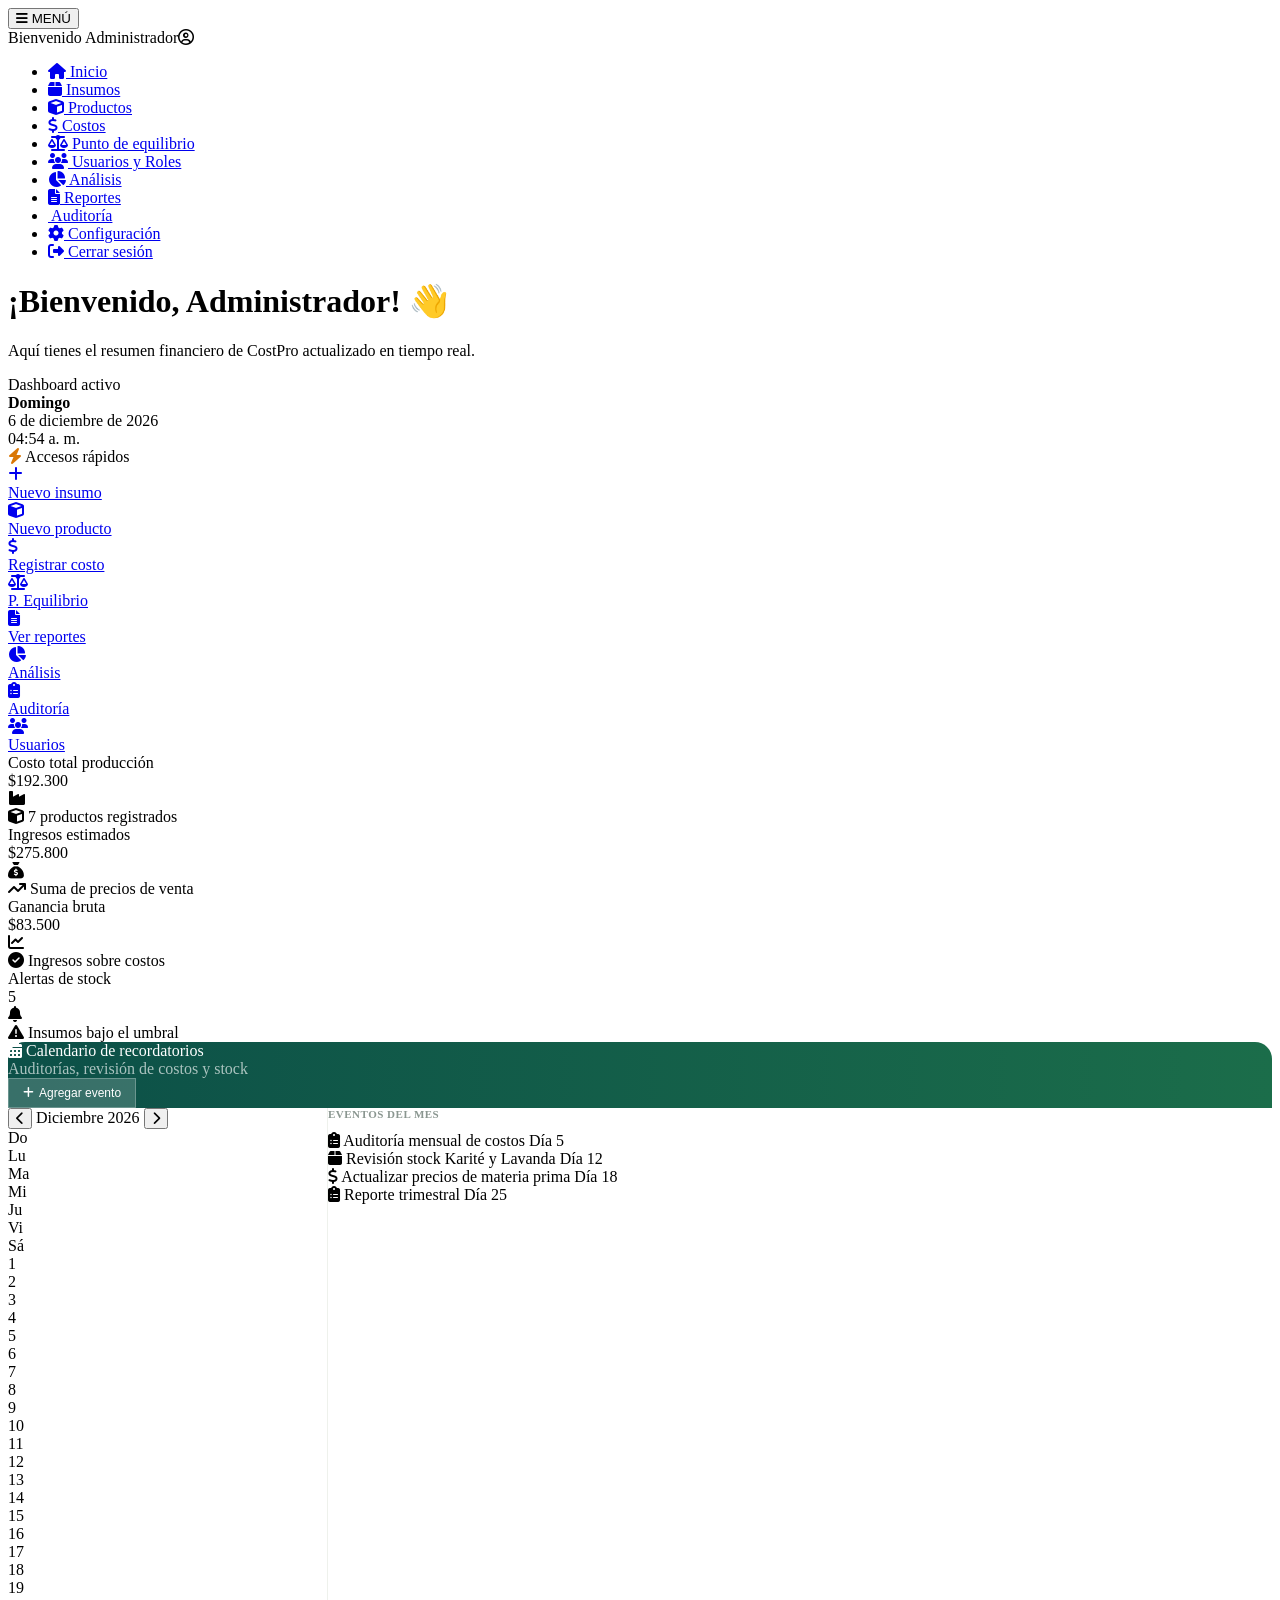
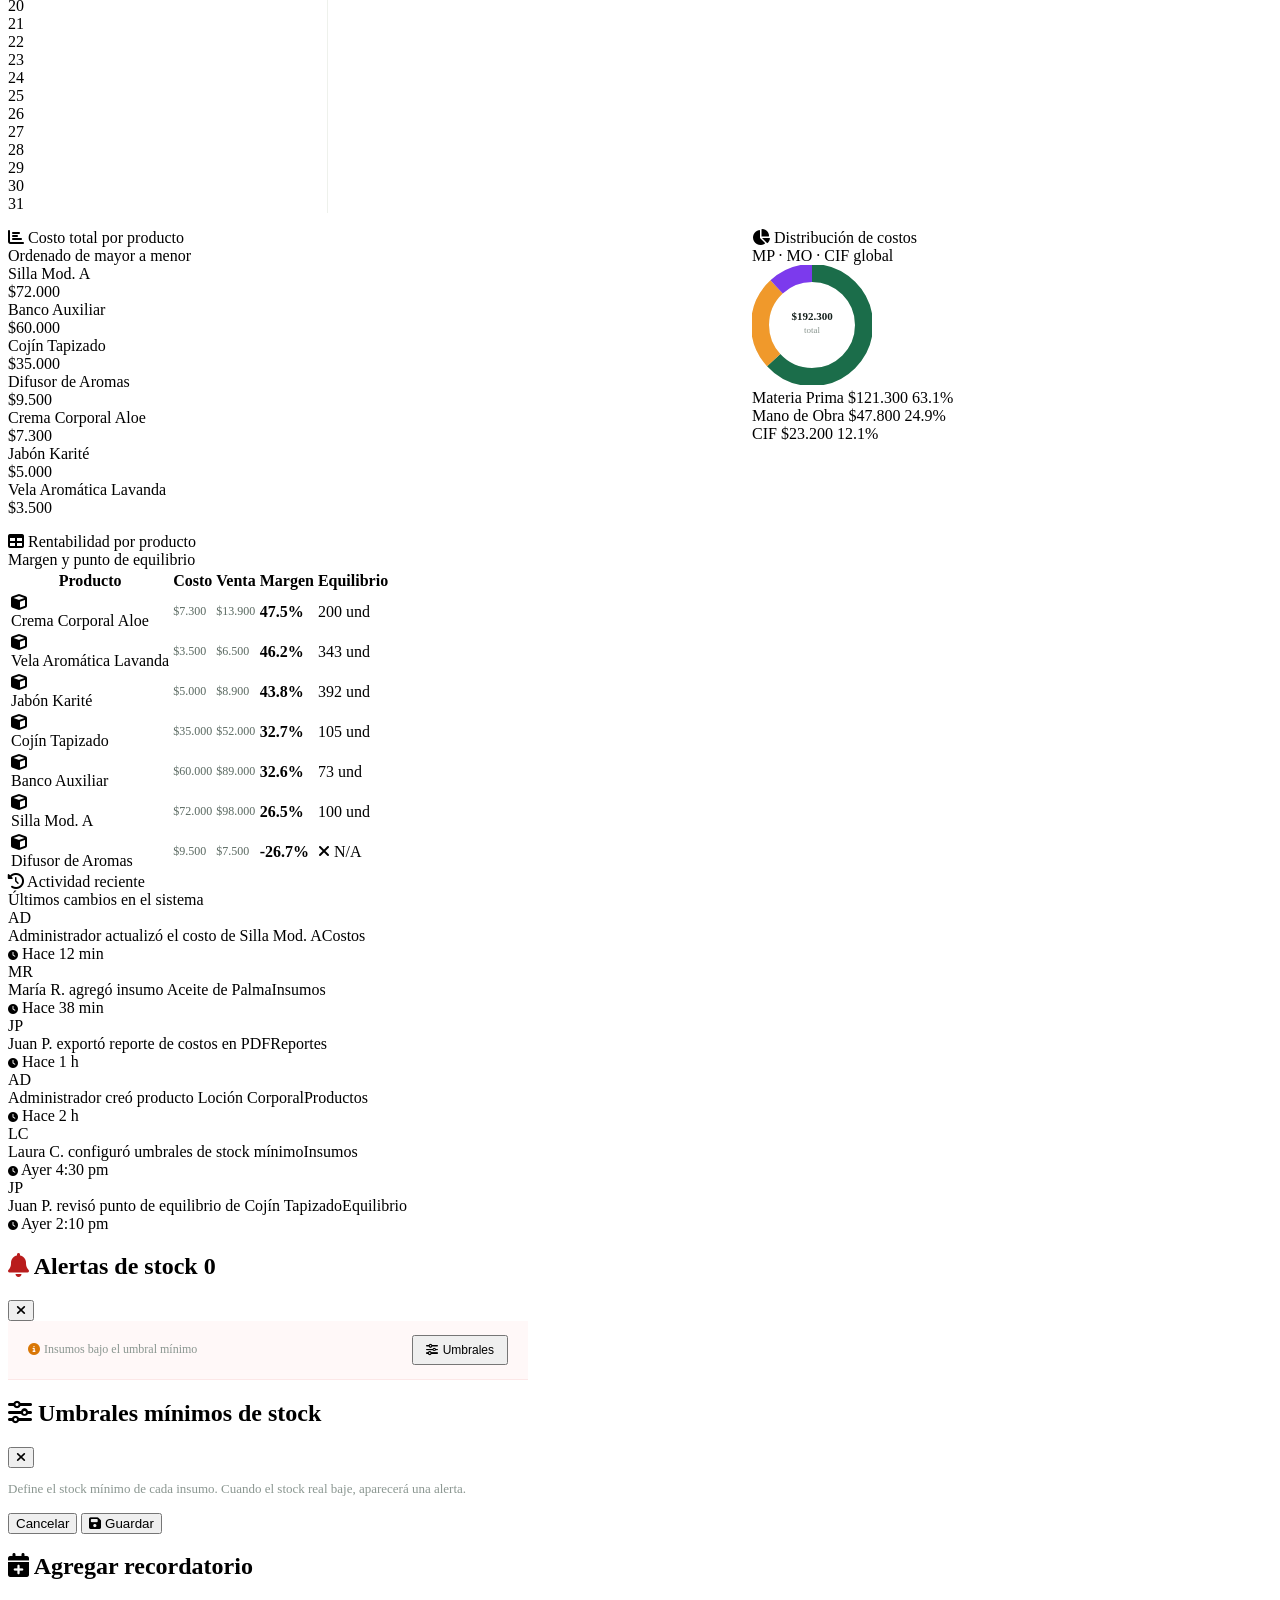
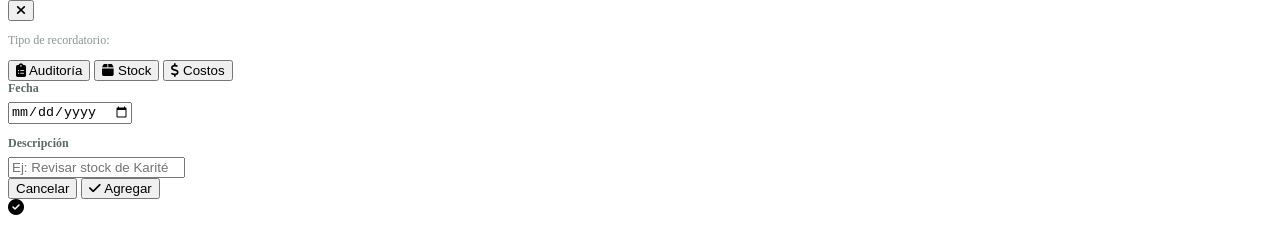
==== index.html @ c68bafad "feat: crear pantalla principal de CostPro en React" ====
<!DOCTYPE html>
<html lang="es">
<head>
<meta charset="UTF-8">
<meta name="viewport" content="width=device-width, initial-scale=1.0">
<title>Inicio — CostPro</title>
<link rel="stylesheet" href="https://cdnjs.cloudflare.com/ajax/libs/font-awesome/6.5.0/css/all.min.css">
<link rel="stylesheet" href="./src/App.css">
</head>
<body>

<header class="navbar">
  <button id="menuBtn" class="menu-btn"><i class="fa-solid fa-bars"></i> MENÚ</button>
  <div class="admin-user"><span>Bienvenido Administrador</span><i class="fa-regular fa-circle-user"></i></div>
</header>

<aside class="sidebar" id="sidebar">
  <ul>
    <li><a href="panel_principal.html" class="activo"><i class="fas fa-home"></i> Inicio</a></li>
    <li><a href="insumos.html"><i class="fas fa-box"></i> Insumos</a></li>
    <li><a href="productos.html"><i class="fas fa-cube"></i> Productos</a></li>
    <li><a href="costos.html"><i class="fas fa-dollar-sign"></i> Costos</a></li>
    <li><a href="equilibrio.html"><i class="fas fa-scale-balanced"></i> Punto de equilibrio</a></li>
    <li><a href="usuarios.html"><i class="fas fa-users"></i> Usuarios y Roles</a></li>
    <li><a href="analisis.html"><i class="fas fa-chart-pie"></i> Análisis</a></li>
    <li><a href="reportes.html"><i class="fas fa-file-alt"></i> Reportes</a></li>
    <li><a href="auditoria.html"><i class="fas fa-cli/pboard-list"></i> Auditoría</a></li>
    <li><a href="configuracion.html"><i class="fas fa-cog"></i> Configuración</a></li>
    <li><a href="login.html"><i class="fas fa-sign-out-alt"></i> Cerrar sesión</a></li>
  </ul>
</aside>

<main>

  <!-- BIENVENIDA -->
  <div class="bienvenida">
    <div class="bienvenida-texto">
      <h1>¡Bienvenido, Administrador! 👋</h1>
      <p>Aquí tienes el resumen financiero de CostPro actualizado en tiempo real.</p>
      <div class="badge-live"><span class="dot"></span> Dashboard activo</div>
    </div>
    <div class="bienvenida-fecha" id="fechaHoy"></div>
  </div>

  <!-- ACCESOS RÁPIDOS -->
  <div class="seccion-titulo"><i class="fas fa-bolt" style="color:#d97706;"></i> Accesos rápidos</div>
  <div class="accesos-grid">
    <a href="insumos.html" class="acceso"><div class="acceso-icono ac-verde"><i class="fas fa-plus"></i></div><span>Nuevo insumo</span></a>
    <a href="productos.html" class="acceso"><div class="acceso-icono ac-azul"><i class="fas fa-cube"></i></div><span>Nuevo producto</span></a>
    <a href="costos.html" class="acceso"><div class="acceso-icono ac-amarillo"><i class="fas fa-dollar-sign"></i></div><span>Registrar costo</span></a>
    <a href="equilibrio.html" class="acceso"><div class="acceso-icono ac-teal"><i class="fas fa-scale-balanced"></i></div><span>P. Equilibrio</span></a>
    <a href="reportes.html" class="acceso"><div class="acceso-icono ac-morado"><i class="fas fa-file-alt"></i></div><span>Ver reportes</span></a>
    <a href="analisis.html" class="acceso"><div class="acceso-icono ac-naranja"><i class="fas fa-chart-pie"></i></div><span>Análisis</span></a>
    <a href="auditoria.html" class="acceso"><div class="acceso-icono ac-rojo"><i class="fas fa-clipboard-list"></i></div><span>Auditoría</span></a>
    <a href="usuarios.html" class="acceso"><div class="acceso-icono ac-gris"><i class="fas fa-users"></i></div><span>Usuarios</span></a>
  </div>

  <!-- KPI — la tarjeta de alertas abre el modal al hacer clic -->
  <div class="tarjetas-kpi" id="kpiWrap"></div>

  <!-- CALENDARIO debajo de KPIs -->
  <div class="panel" style="margin-bottom:16px;">
    <div class="panel-cabeza" style="background:linear-gradient(90deg,#0c5048,#1b6d4a);border-radius:17px 17px 0 0;">
      <div><div class="panel-titulo" style="color:white;"><i class="fas fa-calendar-days"></i> Calendario de recordatorios</div><div class="panel-sub" style="color:rgba(255,255,255,.65);">Auditorías, revisión de costos y stock</div></div>
      <button class="btn-sec" id="btnAgregarEvento" style="font-size:12px;padding:7px 14px;display:flex;align-items:center;gap:5px;background:rgba(255,255,255,.18);color:white;border:1px solid rgba(255,255,255,.25);"><i class="fas fa-plus"></i> Agregar evento</button>
    </div>
    <div style="display:grid;grid-template-columns:320px 1fr;gap:0;">
      <div class="panel-body" style="border-right:1px solid #eef1ec;">
        <div class="cal-nav">
          <button class="cal-btn" id="calPrev"><i class="fas fa-chevron-left"></i></button>
          <span class="cal-mes" id="calMes"></span>
          <button class="cal-btn" id="calNext"><i class="fas fa-chevron-right"></i></button>
        </div>
        <div class="cal-grid" id="calGrid"></div>
      </div>
      <div class="panel-body" style="min-height:220px;">
        <div style="font-size:11px;font-weight:800;color:#8a9690;text-transform:uppercase;letter-spacing:.5px;margin-bottom:12px;">Eventos del mes</div>
        <div class="cal-eventos" id="calEventos" style="max-height:220px;overflow-y:auto;"></div>
      </div>
    </div>
  </div>

  <!-- FILA 1: Costos + Distribución (sin la columna de alertas) -->
  <div style="display:grid;grid-template-columns:1.4fr 1fr;gap:16px;margin-bottom:16px;">

    <div class="panel">
      <div class="panel-cabeza">
        <div><div class="panel-titulo"><i class="fas fa-chart-bar"></i> Costo total por producto</div><div class="panel-sub">Ordenado de mayor a menor</div></div>
      </div>
      <div class="panel-body"><div id="graficoCostos"></div></div>
    </div>

    <div class="panel">
      <div class="panel-cabeza">
        <div><div class="panel-titulo"><i class="fas fa-chart-pie"></i> Distribución de costos</div><div class="panel-sub">MP · MO · CIF global</div></div>
      </div>
      <div class="panel-body" id="graficoDistribucion"></div>
    </div>

  </div>

  <!-- FILA 2: Rentabilidad + Actividad -->
  <div class="grid-2">

    <div class="panel">
      <div class="panel-cabeza">
        <div><div class="panel-titulo"><i class="fas fa-table"></i> Rentabilidad por producto</div><div class="panel-sub">Margen y punto de equilibrio</div></div>
      </div>
      <div class="tabla-wrap">
        <table class="t-panel">
          <thead><tr><th>Producto</th><th>Costo</th><th>Venta</th><th>Margen</th><th>Equilibrio</th></tr></thead>
          <tbody id="tablaRent"></tbody>
        </table>
      </div>
    </div>

    <div class="panel">
      <div class="panel-cabeza">
        <div><div class="panel-titulo"><i class="fas fa-clock-rotate-left"></i> Actividad reciente</div><div class="panel-sub">Últimos cambios en el sistema</div></div>
      </div>
      <div class="panel-body">
        <div class="actividad-lista" id="actividadLista"></div>
      </div>
    </div>

  </div>

</main>

<!-- ===== MODAL ALERTAS DE STOCK ===== -->
<div class="modal-overlay" id="modalAlertas">
  <div class="modal-box" style="max-width:520px;">
    <div class="modal-head">
      <h2><i class="fas fa-bell" style="color:#b91c1c;"></i> Alertas de stock <span class="badge-alerta-cnt" id="badgeCntModal">0</span></h2>
      <button class="modal-cerrar" id="cerrarAlertas"><i class="fas fa-xmark"></i></button>
    </div>
    <div class="modal-body" style="padding:0;">
      <div style="padding:14px 20px;background:#fff8f8;border-bottom:1px solid #fce7e7;font-size:12px;color:#8a9690;display:flex;align-items:center;justify-content:space-between;gap:12px;">
        <span><i class="fas fa-circle-info" style="color:#d97706;margin-right:4px;"></i>Insumos bajo el umbral mínimo</span>
        <button class="btn-sec" id="btnUmbralesModal" style="font-size:12px;padding:6px 12px;display:flex;align-items:center;gap:5px;"><i class="fas fa-sliders"></i> Umbrales</button>
      </div>
      <div id="alertasModalWrap"></div>
    </div>
  </div>
</div>

<!-- ===== MODAL UMBRALES ===== -->
<div class="modal-overlay" id="modalUmbrales">
  <div class="modal-box">
    <div class="modal-head">
      <h2><i class="fas fa-sliders"></i> Umbrales mínimos de stock</h2>
      <button class="modal-cerrar" id="cerrarUmbrales"><i class="fas fa-xmark"></i></button>
    </div>
    <div class="modal-body">
      <p style="font-size:13px;color:#8a9690;margin-bottom:16px;">Define el stock mínimo de cada insumo. Cuando el stock real baje, aparecerá una alerta.</p>
      <div id="umbralesLista"></div>
    </div>
    <div class="modal-footer">
      <button class="btn-sec" id="cancelarUmbrales">Cancelar</button>
      <button class="btn-pri" id="guardarUmbrales"><i class="fas fa-save"></i> Guardar</button>
    </div>
  </div>
</div>

<!-- ===== MODAL NUEVO EVENTO ===== -->
<div class="modal-overlay" id="modalEvento">
  <div class="modal-evento-box">
    <div class="modal-head">
      <h2><i class="fas fa-calendar-plus"></i> Agregar recordatorio</h2>
      <button class="modal-cerrar" id="cerrarEvento"><i class="fas fa-xmark"></i></button>
    </div>
    <div class="modal-body">
      <p style="font-size:12px;color:#8a9690;margin-bottom:12px;">Tipo de recordatorio:</p>
      <div class="tipo-select">
        <button class="tipo-btn" id="tipo-auditoria" onclick="selTipo('auditoria')"><i class="fas fa-clipboard-list"></i> Auditoría</button>
        <button class="tipo-btn" id="tipo-stock"     onclick="selTipo('stock')"><i class="fas fa-box"></i> Stock</button>
        <button class="tipo-btn" id="tipo-costo"     onclick="selTipo('costo')"><i class="fas fa-dollar-sign"></i> Costos</button>
      </div>
      <div style="margin-bottom:12px;">
        <label style="font-size:12px;font-weight:700;color:#5b6a62;display:block;margin-bottom:6px;">Fecha</label>
        <input type="date" class="input-texto" id="eventoFecha">
      </div>
      <div>
        <label style="font-size:12px;font-weight:700;color:#5b6a62;display:block;margin-bottom:6px;">Descripción</label>
        <input type="text" class="input-texto" id="eventoDesc" placeholder="Ej: Revisar stock de Karité">
      </div>
    </div>
    <div class="modal-footer">
      <button class="btn-sec" id="cancelarEvento">Cancelar</button>
      <button class="btn-pri" id="guardarEvento"><i class="fas fa-check"></i> Agregar</button>
    </div>
  </div>
</div>

<!-- TOAST -->
<div class="toast" id="toast">
  <i class="fas fa-circle-check"></i>
  <span id="toastMsg"></span>
</div>

<script>
/* ===== DATOS ===== */
const productos = [
  {id:1,nombre:"Jabón Karité",          mp:3200,  mo:1100,  cif:700,  pv:8900,  cf:1800000},
  {id:2,nombre:"Vela Aromática Lavanda",mp:2100,  mo:900,   cif:500,  pv:6500,  cf:1200000},
  {id:3,nombre:"Silla Mod. A",          mp:45000, mo:18000, cif:9000, pv:98000, cf:3500000},
  {id:4,nombre:"Crema Corporal Aloe",   mp:4800,  mo:1600,  cif:900,  pv:13900, cf:1500000},
  {id:5,nombre:"Cojín Tapizado",        mp:22000, mo:9000,  cif:4000, pv:52000, cf:2200000},
  {id:6,nombre:"Difusor de Aromas",     mp:6200,  mo:2200,  cif:1100, pv:7500,  cf:900000 },
  {id:7,nombre:"Banco Auxiliar",        mp:38000, mo:15000, cif:7000, pv:89000, cf:2600000},
];

let insumos = [
  {id:1,nombre:"Manteca de Karité",  u:"kg",  s:4,  m:10},
  {id:2,nombre:"Cera de Abeja",      u:"kg",  s:18, m:15},
  {id:3,nombre:"Aceite de Lavanda",  u:"lt",  s:2,  m:8 },
  {id:4,nombre:"Madera de Pino",     u:"m²",  s:22, m:20},
  {id:5,nombre:"Aloe Vera (gel)",    u:"kg",  s:5,  m:12},
  {id:6,nombre:"Tela para Cojín",    u:"mts", s:30, m:25},
  {id:7,nombre:"Frascos de Vidrio",  u:"und", s:80, m:100},
  {id:8,nombre:"Aceite Esencial Mix",u:"lt",  s:3,  m:5 },
];

const actividadData = [
  {ini:"AD",av:"av-azul",  desc:"<span>Administrador</span> actualizó el costo de <span>Silla Mod. A</span>",mod:"Costos",    t:"Hace 12 min"},
  {ini:"MR",av:"av-rosa",  desc:"<span>María R.</span> agregó insumo <span>Aceite de Palma</span>",           mod:"Insumos",   t:"Hace 38 min"},
  {ini:"JP",av:"av-verde", desc:"<span>Juan P.</span> exportó reporte de costos en <span>PDF</span>",         mod:"Reportes",  t:"Hace 1 h"},
  {ini:"AD",av:"av-azul",  desc:"<span>Administrador</span> creó producto <span>Loción Corporal</span>",      mod:"Productos", t:"Hace 2 h"},
  {ini:"LC",av:"av-morado",desc:"<span>Laura C.</span> configuró umbrales de <span>stock mínimo</span>",      mod:"Insumos",   t:"Ayer 4:30 pm"},
  {ini:"JP",av:"av-verde", desc:"<span>Juan P.</span> revisó punto de equilibrio de <span>Cojín Tapizado</span>",mod:"Equilibrio",t:"Ayer 2:10 pm"},
];

let alertasResueltas = new Set();
let calYear, calMonth;
let eventos = [];
let tipoEvento = 'auditoria';

/* ===== UTILS ===== */
const $ = id => document.getElementById(id);
const cop = v => '$'+Math.round(v).toLocaleString('es-CO');

function calcP(p){
  const cv=p.mp+p.mo, ct=cv+p.cif, mc=p.pv-cv;
  const alerta=mc<=0;
  const peu=alerta?null:Math.ceil(p.cf/mc);
  const pev=alerta?null:peu*p.pv;
  const mpct=p.pv>0?(p.pv-ct)/p.pv*100:0;
  return{...p,cv,ct,mc,alerta,peu,pev,mpct};
}

function toast(msg){
  $('toastMsg').textContent=msg;
  const el=$('toast');
  el.classList.add('visible');
  setTimeout(()=>el.classList.remove('visible'),3000);
}

/* ===== FECHA ===== */
function renderFecha(){
  const now=new Date();
  const dias=['Domingo','Lunes','Martes','Miércoles','Jueves','Viernes','Sábado'];
  const meses=['enero','febrero','marzo','abril','mayo','junio','julio','agosto','septiembre','octubre','noviembre','diciembre'];
  $('fechaHoy').innerHTML=`<strong>${dias[now.getDay()]}</strong><br>${now.getDate()} de ${meses[now.getMonth()]} de ${now.getFullYear()}<br>${now.toLocaleTimeString('es-CO',{hour:'2-digit',minute:'2-digit'})}`;
}

/* ===== KPI ===== */
function contarAlertas(){
  return insumos.filter(i=>!alertasResueltas.has(i.id)&&i.s<i.m).length;
}

function renderKPI(){
  const lista=productos.map(calcP);
  const ct=lista.reduce((a,r)=>a+r.ct,0);
  const ing=lista.reduce((a,r)=>a+r.pv,0);
  const gan=lista.reduce((a,r)=>a+(r.pv-r.ct),0);
  const al=contarAlertas();

  $('kpiWrap').innerHTML=`
    <div class="tarjeta-kpi kpi-azul">
      <div class="kpi-cabeza"><div><div class="kpi-label">Costo total producción</div><div class="kpi-valor">${cop(ct)}</div></div><div class="kpi-icono"><i class="fas fa-industry"></i></div></div>
      <div class="kpi-sub neutro"><i class="fas fa-cube"></i> ${lista.length} productos registrados</div>
    </div>
    <div class="tarjeta-kpi kpi-verde">
      <div class="kpi-cabeza"><div><div class="kpi-label">Ingresos estimados</div><div class="kpi-valor">${cop(ing)}</div></div><div class="kpi-icono"><i class="fas fa-sack-dollar"></i></div></div>
      <div class="kpi-sub positivo"><i class="fas fa-arrow-trend-up"></i> Suma de precios de venta</div>
    </div>
    <div class="tarjeta-kpi ${gan>=0?'kpi-verde':'kpi-rojo'}">
      <div class="kpi-cabeza"><div><div class="kpi-label">Ganancia bruta</div><div class="kpi-valor">${cop(gan)}</div></div><div class="kpi-icono"><i class="fas fa-chart-line"></i></div></div>
      <div class="kpi-sub ${gan>=0?'positivo':'negativo'}"><i class="fas fa-${gan>=0?'circle-check':'triangle-exclamation'}"></i> ${gan>=0?'Ingresos sobre costos':'Costos sobre ingresos'}</div>
    </div>
    <div class="tarjeta-kpi kpi-rojo" id="kpiAlertaBtn" title="Ver alertas de stock" style="cursor:pointer;">
      <div class="kpi-cabeza"><div><div class="kpi-label">Alertas de stock</div><div class="kpi-valor">${al}</div></div><div class="kpi-icono"><i class="fas fa-bell${al?'':'-slash'}"></i></div></div>
      <div class="kpi-sub negativo"><i class="fas fa-triangle-exclamation"></i> Insumos bajo el umbral</div>
    </div>
  `;

  // Evento clic en la tarjeta de alertas
  $('kpiAlertaBtn').addEventListener('click', abrirModalAlertas);
}

/* ===== GRÁFICO COSTOS ===== */
function renderGraficoCostos(){
  const lista=productos.map(calcP).sort((a,b)=>b.ct-a.ct);
  const max=Math.max(...lista.map(r=>r.ct));
  $('graficoCostos').innerHTML=`<div class="barras-grupo">${lista.map(r=>`
    <div class="barra-fila">
      <span class="barra-nombre" title="${r.nombre}">${r.nombre}</span>
      <div class="barra-track"><div class="barra-fill b-azul" style="width:${(r.ct/max*100).toFixed(1)}%"></div></div>
      <span class="barra-val">${cop(r.ct)}</span>
    </div>`).join('')}</div>`;
}

/* ===== DISTRIBUCIÓN DONA ===== */
function renderDistribucion(){
  const lista=productos.map(calcP);
  const tMP=lista.reduce((a,r)=>a+r.mp,0);
  const tMO=lista.reduce((a,r)=>a+r.mo,0);
  const tCIF=lista.reduce((a,r)=>a+r.cif,0);
  const tot=tMP+tMO+tCIF;
  const pct=v=>(v/tot*100);
  const datos=[
    {v:tMP, color:'#1b6d4a', label:'Materia Prima'},
    {v:tMO, color:'#f0992b', label:'Mano de Obra'},
    {v:tCIF,color:'#7c3aed', label:'CIF'},
  ];
  const r=52,cx=60,cy=60,stroke=18,circ=2*Math.PI*r;
  let offset=0;
  const arcos=datos.map(d=>{
    const dash=(d.v/tot)*circ;
    const el=`<circle cx="${cx}" cy="${cy}" r="${r}" fill="none" stroke="${d.color}" stroke-width="${stroke}" stroke-dasharray="${dash.toFixed(2)} ${(circ-dash).toFixed(2)}" stroke-dashoffset="${(-offset).toFixed(2)}" transform="rotate(-90 ${cx} ${cy})"/>`;
    offset+=dash; return el;
  }).join('');
  $('graficoDistribucion').innerHTML=`
    <div class="dona-wrap">
      <svg width="120" height="120" viewBox="0 0 120 120" style="flex-shrink:0;">
        <circle cx="60" cy="60" r="52" fill="none" stroke="#eef1ec" stroke-width="18"/>
        ${arcos}
        <text x="60" y="55" text-anchor="middle" font-size="11" font-weight="800" fill="#15201c">${cop(tot)}</text>
        <text x="60" y="68" text-anchor="middle" font-size="9" fill="#8a9690">total</text>
      </svg>
      <div class="dona-leyenda">
        ${datos.map(d=>`
          <div class="leyenda-item">
            <div class="ley-dot" style="background:${d.color}"></div>
            <span class="ley-label">${d.label}</span>
            <span class="ley-val">${cop(d.v)}</span>
            <span class="ley-pct">${pct(d.v).toFixed(1)}%</span>
          </div>`).join('')}
      </div>
    </div>`;
}

/* ===== MODAL ALERTAS ===== */
function contarAlertasTotal(){
  return insumos.filter(i=>i.s<i.m).length;
}

function abrirModalAlertas(){
  renderAlertasModal();
  $('modalAlertas').classList.add('activo');
}

function renderAlertasModal(){
  const activas=insumos.filter(i=>i.s<i.m);
  const nr=activas.filter(i=>!alertasResueltas.has(i.id)).length;
  $('badgeCntModal').textContent=nr;
  $('badgeCntModal').className='badge-alerta-cnt'+(nr===0?' cero':'');

  if(!activas.length){
    $('alertasModalWrap').innerHTML=`<div class="sin-alertas"><i class="fas fa-circle-check" style="font-size:28px;color:#1b6d2a;"></i>Sin alertas activas</div>`;
    return;
  }

  const sorted=[
    ...activas.filter(i=>!alertasResueltas.has(i.id)).sort((a,b)=>a.s/a.m-b.s/b.m),
    ...activas.filter(i=>alertasResueltas.has(i.id))
  ];

  $('alertasModalWrap').innerHTML='<div class="alertas-lista" style="padding:0 20px;">'+sorted.map(i=>{
    const res=alertasResueltas.has(i.id);
    const pct=Math.min(i.s/i.m*100,100);
    const crit=pct<50;
    return`<div class="alerta-item ${crit?'al-critica':'al-advertencia'} ${res?'resuelta':''}">
      <div class="al-ic"><i class="fas fa-${crit?'triangle-exclamation':'circle-exclamation'}"></i></div>
      <div class="al-info">
        <div class="al-nombre">${i.nombre}</div>
        <div class="al-det">${res?'Resuelta · ':''}Mín: ${i.m} ${i.u}</div>
      </div>
      <div class="al-stock">
        <div class="al-actual">${i.s} ${i.u}</div>
        <div class="stock-bar"><div class="stock-fill ${crit?'sf-critica':'sf-advertencia'}" style="width:${pct.toFixed(0)}%"></div></div>
        <div class="al-min">de ${i.m}</div>
      </div>
      ${!res?`<button class="btn-res" onclick="resolverModal(${i.id})" title="Marcar resuelta"><i class="fas fa-check"></i></button>`:'<div style="width:30px;"></div>'}
    </div>`;
  }).join('')+'</div>';
}

function resolverModal(id){
  alertasResueltas.add(id);
  renderAlertasModal();
  renderKPI();
  toast('Alerta marcada como resuelta.');
}

$('cerrarAlertas').addEventListener('click',()=>$('modalAlertas').classList.remove('activo'));
$('modalAlertas').addEventListener('click',function(e){if(e.target===this)this.classList.remove('activo');});

/* Botón Umbrales dentro del modal de alertas */
$('btnUmbralesModal').addEventListener('click',()=>{
  $('modalAlertas').classList.remove('activo');
  abrirModalUmbrales();
});

/* ===== MODAL UMBRALES ===== */
function abrirModalUmbrales(){
  $('umbralesLista').innerHTML=insumos.map(i=>`
    <div class="umbral-fila">
      <span class="umbral-nombre">${i.nombre}</span>
      <input type="number" class="input-umbral" id="u${i.id}" value="${i.m}" min="0">
      <span class="umbral-und">${i.u}</span>
    </div>`).join('');
  $('modalUmbrales').classList.add('activo');
}

$('cerrarUmbrales').addEventListener('click',()=>$('modalUmbrales').classList.remove('activo'));
$('cancelarUmbrales').addEventListener('click',()=>$('modalUmbrales').classList.remove('activo'));
$('guardarUmbrales').addEventListener('click',()=>{
  insumos.forEach(i=>{ const v=parseFloat($('u'+i.id)?.value); if(!isNaN(v)&&v>=0) i.m=v; });
  alertasResueltas.clear();
  renderKPI();
  $('modalUmbrales').classList.remove('activo');
  toast('Umbrales actualizados correctamente.');
});

/* ===== ACTIVIDAD ===== */
function renderActividad(){
  $('actividadLista').innerHTML=actividadData.map(a=>`
    <div class="act-item">
      <div class="act-avatar ${a.av}">${a.ini}</div>
      <div class="act-info">
        <div class="act-desc">${a.desc}<span class="badge-mod">${a.mod}</span></div>
        <div class="act-tiempo"><i class="fas fa-clock" style="font-size:10px;"></i> ${a.t}</div>
      </div>
    </div>`).join('');
}

/* ===== TABLA RENTABILIDAD ===== */
function renderTablaRent(){
  const lista=productos.map(calcP).sort((a,b)=>b.mpct-a.mpct);
  $('tablaRent').innerHTML=lista.map(r=>`
    <tr>
      <td><div class="prod-cell"><div class="prod-ic"><i class="fas fa-cube"></i></div>${r.nombre}</div></td>
      <td style="color:#5b6a62;font-size:12px;">${cop(r.ct)}</td>
      <td style="color:#5b6a62;font-size:12px;">${cop(r.pv)}</td>
      <td class="${r.mpct>=0?'positivo':'negativo'}" style="font-weight:800;">${r.mpct.toFixed(1)}%</td>
      <td>${r.alerta?`<span class="badge-na"><i class="fas fa-xmark"></i> N/A</span>`:`<span class="badge-eq">${r.peu.toLocaleString('es-CO')} und</span>`}</td>
    </tr>`).join('');
}

/* ===== CALENDARIO ===== */
const diasSem=['Do','Lu','Ma','Mi','Ju','Vi','Sá'];
const mesesNom=['Enero','Febrero','Marzo','Abril','Mayo','Junio','Julio','Agosto','Septiembre','Octubre','Noviembre','Diciembre'];

function initCal(){
  const now=new Date();
  calYear=now.getFullYear(); calMonth=now.getMonth();
  const y=calYear, m=calMonth+1;
  eventos=[
    {fecha:`${y}-${String(m).padStart(2,'0')}-05`,tipo:'auditoria',desc:'Auditoría mensual de costos'},
    {fecha:`${y}-${String(m).padStart(2,'0')}-12`,tipo:'stock',   desc:'Revisión stock Karité y Lavanda'},
    {fecha:`${y}-${String(m).padStart(2,'0')}-18`,tipo:'costo',   desc:'Actualizar precios de materia prima'},
    {fecha:`${y}-${String(m).padStart(2,'0')}-25`,tipo:'auditoria',desc:'Reporte trimestral'},
  ];
  renderCal();
}

function renderCal(){
  $('calMes').textContent=`${mesesNom[calMonth]} ${calYear}`;
  const hoy=new Date(); const esHoyMes=hoy.getFullYear()===calYear&&hoy.getMonth()===calMonth;
  const primer=new Date(calYear,calMonth,1).getDay();
  const dias=new Date(calYear,calMonth+1,0).getDate();
  const conEvento=new Set(eventos.filter(e=>e.fecha.startsWith(`${calYear}-${String(calMonth+1).padStart(2,'0')}`)).map(e=>parseInt(e.fecha.split('-')[2])));
  let html=diasSem.map(d=>`<div class="cal-dia-label">${d}</div>`).join('');
  for(let i=0;i<primer;i++) html+=`<div class="cal-dia vacio"></div>`;
  for(let d=1;d<=dias;d++){
    const esHoy=esHoyMes&&d===hoy.getDate();
    const tieneEv=conEvento.has(d);
    html+=`<div class="cal-dia${esHoy?' hoy':''}${tieneEv?' tiene-evento':''}" onclick="filtrarEvento(${d})">${d}</div>`;
  }
  $('calGrid').innerHTML=html;
  mostrarEventosMes();
}

function mostrarEventosMes(){
  const prefijo=`${calYear}-${String(calMonth+1).padStart(2,'0')}`;
  const evs=eventos.filter(e=>e.fecha.startsWith(prefijo)).sort((a,b)=>a.fecha.localeCompare(b.fecha));
  if(!evs.length){ $('calEventos').innerHTML=`<div style="font-size:12px;color:#8a9690;text-align:center;padding:10px;">Sin eventos este mes</div>`; return; }
  $('calEventos').innerHTML=evs.map(e=>{
    const dia=parseInt(e.fecha.split('-')[2]);
    return`<div class="cal-evento ev-${e.tipo}">
      <span class="ev-icono"><i class="fas fa-${e.tipo==='auditoria'?'clipboard-list':e.tipo==='stock'?'box':'dollar-sign'}"></i></span>
      <span class="ev-texto">${e.desc}</span>
      <span class="ev-fecha">Día ${dia}</span>
    </div>`;
  }).join('');
}

function filtrarEvento(d){
  const fecha=`${calYear}-${String(calMonth+1).padStart(2,'0')}-${String(d).padStart(2,'0')}`;
  const evs=eventos.filter(e=>e.fecha===fecha);
  if(!evs.length) return;
  $('calEventos').innerHTML=evs.map(e=>`
    <div class="cal-evento ev-${e.tipo}">
      <span class="ev-icono"><i class="fas fa-${e.tipo==='auditoria'?'clipboard-list':e.tipo==='stock'?'box':'dollar-sign'}"></i></span>
      <span class="ev-texto">${e.desc}</span>
      <span class="ev-fecha">Día ${d}</span>
    </div>`).join('');
}

$('calPrev').addEventListener('click',()=>{ calMonth--; if(calMonth<0){calMonth=11;calYear--;} renderCal(); });
$('calNext').addEventListener('click',()=>{ calMonth++; if(calMonth>11){calMonth=0;calYear++;} renderCal(); });

/* ===== MODAL EVENTO ===== */
function selTipo(t){
  tipoEvento=t;
  ['auditoria','stock','costo'].forEach(x=>$(`tipo-${x}`).className='tipo-btn');
  $(`tipo-${t}`).className=`tipo-btn sel-${t}`;
}

$('btnAgregarEvento').addEventListener('click',()=>{
  selTipo('auditoria');
  $('eventoFecha').value=new Date().toISOString().slice(0,10);
  $('eventoDesc').value='';
  $('modalEvento').classList.add('activo');
});
$('cerrarEvento').addEventListener('click',()=>$('modalEvento').classList.remove('activo'));
$('cancelarEvento').addEventListener('click',()=>$('modalEvento').classList.remove('activo'));
$('guardarEvento').addEventListener('click',()=>{
  const f=$('eventoFecha').value, d=$('eventoDesc').value.trim();
  if(!f||!d){ toast('Completa la fecha y la descripción.'); return; }
  eventos.push({fecha:f,tipo:tipoEvento,desc:d});
  const [y,m]=f.split('-').map(Number);
  calYear=y; calMonth=m-1;
  renderCal();
  $('modalEvento').classList.remove('activo');
  toast('Recordatorio agregado al calendario.');
});

/* ===== SIDEBAR ===== */
$('menuBtn').addEventListener('click',()=>$('sidebar').classList.toggle('active'));

/* ===== INIT ===== */
renderFecha();
setInterval(renderFecha,30000);
renderKPI();
renderGraficoCostos();
renderDistribucion();
renderActividad();
renderTablaRent();
initCal();
</script>
</body>
</html>
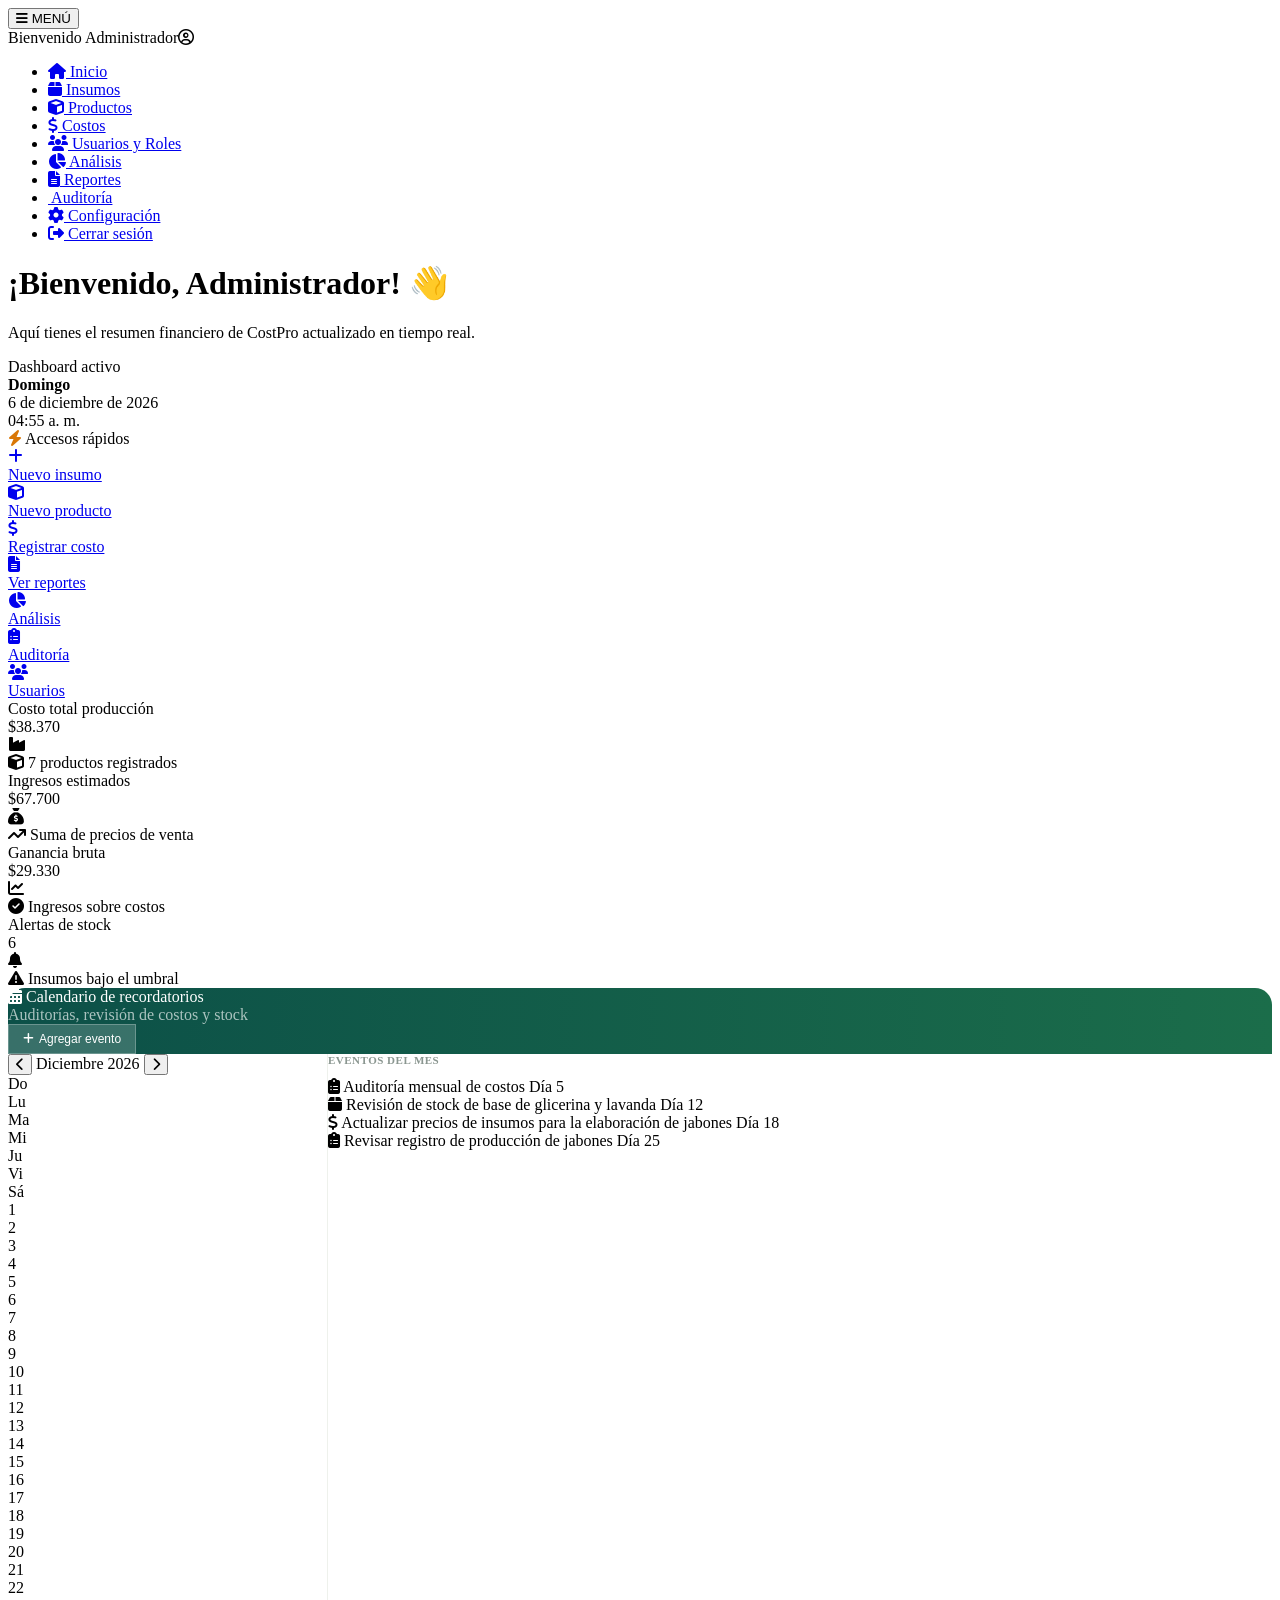
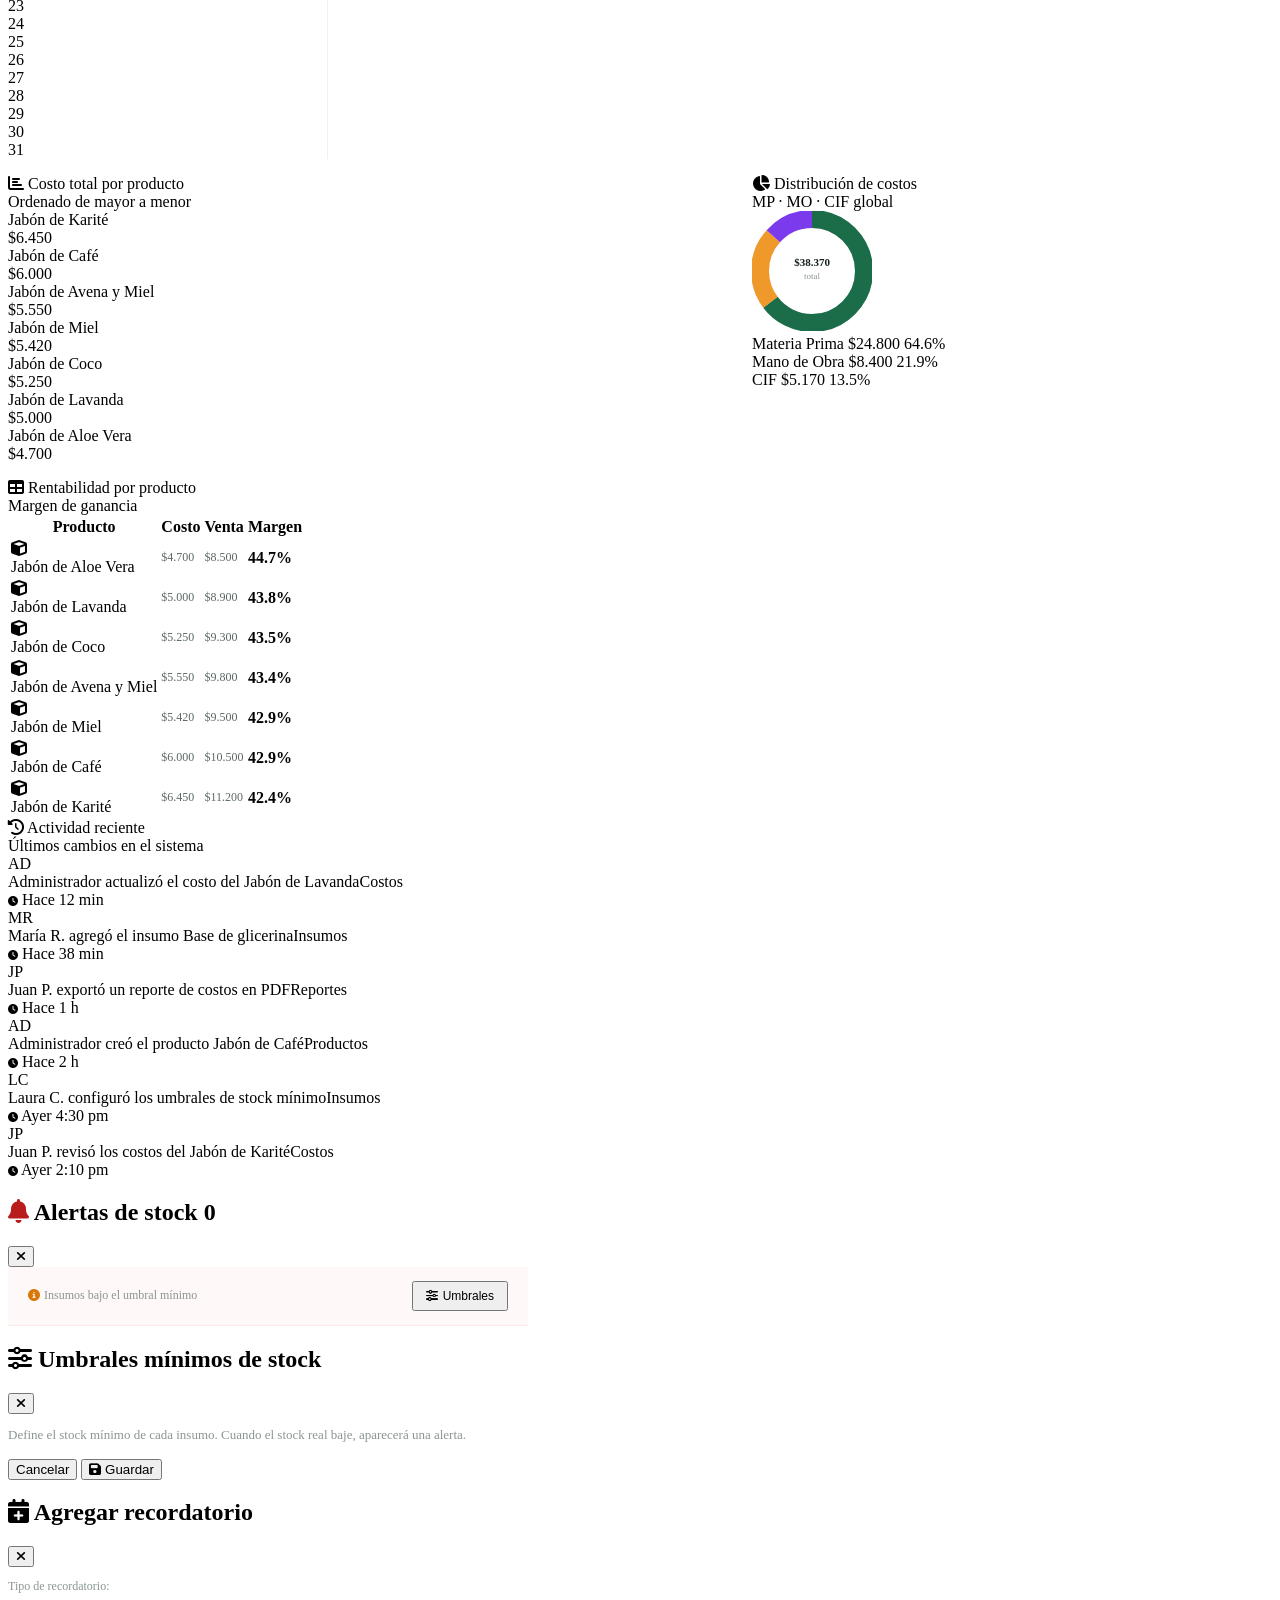
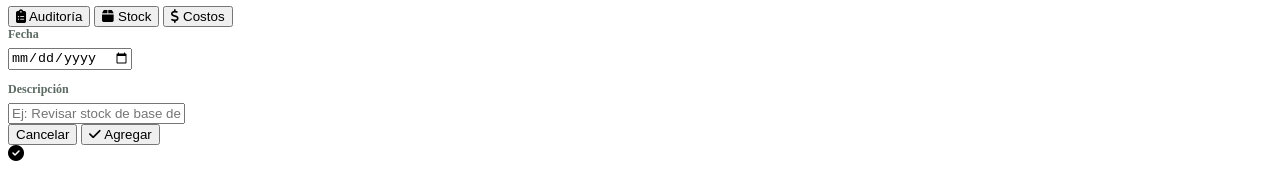
==== commit 1b0c10d5: "feat: se corrige la pantalla principal" ====
--- a/index.html
+++ b/index.html
@@ -20,7 +20,6 @@
     <li><a href="insumos.html"><i class="fas fa-box"></i> Insumos</a></li>
     <li><a href="productos.html"><i class="fas fa-cube"></i> Productos</a></li>
     <li><a href="costos.html"><i class="fas fa-dollar-sign"></i> Costos</a></li>
-    <li><a href="equilibrio.html"><i class="fas fa-scale-balanced"></i> Punto de equilibrio</a></li>
     <li><a href="usuarios.html"><i class="fas fa-users"></i> Usuarios y Roles</a></li>
     <li><a href="analisis.html"><i class="fas fa-chart-pie"></i> Análisis</a></li>
     <li><a href="reportes.html"><i class="fas fa-file-alt"></i> Reportes</a></li>
@@ -48,7 +47,6 @@
     <a href="insumos.html" class="acceso"><div class="acceso-icono ac-verde"><i class="fas fa-plus"></i></div><span>Nuevo insumo</span></a>
     <a href="productos.html" class="acceso"><div class="acceso-icono ac-azul"><i class="fas fa-cube"></i></div><span>Nuevo producto</span></a>
     <a href="costos.html" class="acceso"><div class="acceso-icono ac-amarillo"><i class="fas fa-dollar-sign"></i></div><span>Registrar costo</span></a>
-    <a href="equilibrio.html" class="acceso"><div class="acceso-icono ac-teal"><i class="fas fa-scale-balanced"></i></div><span>P. Equilibrio</span></a>
     <a href="reportes.html" class="acceso"><div class="acceso-icono ac-morado"><i class="fas fa-file-alt"></i></div><span>Ver reportes</span></a>
     <a href="analisis.html" class="acceso"><div class="acceso-icono ac-naranja"><i class="fas fa-chart-pie"></i></div><span>Análisis</span></a>
     <a href="auditoria.html" class="acceso"><div class="acceso-icono ac-rojo"><i class="fas fa-clipboard-list"></i></div><span>Auditoría</span></a>
@@ -104,11 +102,11 @@
 
     <div class="panel">
       <div class="panel-cabeza">
-        <div><div class="panel-titulo"><i class="fas fa-table"></i> Rentabilidad por producto</div><div class="panel-sub">Margen y punto de equilibrio</div></div>
+        <div><div class="panel-titulo"><i class="fas fa-table"></i> Rentabilidad por producto</div><div class="panel-sub">Margen de ganancia</div></div>
       </div>
       <div class="tabla-wrap">
         <table class="t-panel">
-          <thead><tr><th>Producto</th><th>Costo</th><th>Venta</th><th>Margen</th><th>Equilibrio</th></tr></thead>
+          <thead><tr><th>Producto</th><th>Costo</th><th>Venta</th><th>Margen</th></tr></thead>
           <tbody id="tablaRent"></tbody>
         </table>
       </div>
@@ -182,7 +180,7 @@
       </div>
       <div>
         <label style="font-size:12px;font-weight:700;color:#5b6a62;display:block;margin-bottom:6px;">Descripción</label>
-        <input type="text" class="input-texto" id="eventoDesc" placeholder="Ej: Revisar stock de Karité">
+        <input type="text" class="input-texto" id="eventoDesc" placeholder="Ej: Revisar stock de base de glicerina">
       </div>
     </div>
     <div class="modal-footer">
@@ -201,33 +199,33 @@
 <script>
 /* ===== DATOS ===== */
 const productos = [
-  {id:1,nombre:"Jabón Karité",          mp:3200,  mo:1100,  cif:700,  pv:8900,  cf:1800000},
-  {id:2,nombre:"Vela Aromática Lavanda",mp:2100,  mo:900,   cif:500,  pv:6500,  cf:1200000},
-  {id:3,nombre:"Silla Mod. A",          mp:45000, mo:18000, cif:9000, pv:98000, cf:3500000},
-  {id:4,nombre:"Crema Corporal Aloe",   mp:4800,  mo:1600,  cif:900,  pv:13900, cf:1500000},
-  {id:5,nombre:"Cojín Tapizado",        mp:22000, mo:9000,  cif:4000, pv:52000, cf:2200000},
-  {id:6,nombre:"Difusor de Aromas",     mp:6200,  mo:2200,  cif:1100, pv:7500,  cf:900000 },
-  {id:7,nombre:"Banco Auxiliar",        mp:38000, mo:15000, cif:7000, pv:89000, cf:2600000},
+  {id:1,nombre:"Jabón de Lavanda",        mp:3200, mo:1100, cif:700, pv:8900},
+  {id:2,nombre:"Jabón de Avena y Miel",   mp:3600, mo:1200, cif:750, pv:9800},
+  {id:3,nombre:"Jabón de Coco",           mp:3400, mo:1150, cif:700, pv:9300},
+  {id:4,nombre:"Jabón de Aloe Vera",      mp:3000, mo:1050, cif:650, pv:8500},
+  {id:5,nombre:"Jabón de Café",           mp:3900, mo:1300, cif:800, pv:10500},
+  {id:6,nombre:"Jabón de Miel",           mp:3500, mo:1200, cif:720, pv:9500},
+  {id:7,nombre:"Jabón de Karité",         mp:4200, mo:1400, cif:850, pv:11200},
 ];
 
 let insumos = [
-  {id:1,nombre:"Manteca de Karité",  u:"kg",  s:4,  m:10},
-  {id:2,nombre:"Cera de Abeja",      u:"kg",  s:18, m:15},
-  {id:3,nombre:"Aceite de Lavanda",  u:"lt",  s:2,  m:8 },
-  {id:4,nombre:"Madera de Pino",     u:"m²",  s:22, m:20},
-  {id:5,nombre:"Aloe Vera (gel)",    u:"kg",  s:5,  m:12},
-  {id:6,nombre:"Tela para Cojín",    u:"mts", s:30, m:25},
-  {id:7,nombre:"Frascos de Vidrio",  u:"und", s:80, m:100},
-  {id:8,nombre:"Aceite Esencial Mix",u:"lt",  s:3,  m:5 },
+  {id:1,nombre:"Base de glicerina",      u:"kg",  s:4,   m:10},
+  {id:2,nombre:"Aceite de coco",         u:"lt",  s:18,  m:15},
+  {id:3,nombre:"Esencia de lavanda",     u:"ml",  s:80,  m:120},
+  {id:4,nombre:"Avena",                  u:"kg",  s:22,  m:20},
+  {id:5,nombre:"Miel",                   u:"kg",  s:5,   m:12},
+  {id:6,nombre:"Gel de aloe vera",       u:"kg",  s:8,   m:10},
+  {id:7,nombre:"Empaques para jabón",    u:"und", s:80,  m:100},
+  {id:8,nombre:"Moldes para jabón",      u:"und", s:3,   m:5},
 ];
 
 const actividadData = [
-  {ini:"AD",av:"av-azul",  desc:"<span>Administrador</span> actualizó el costo de <span>Silla Mod. A</span>",mod:"Costos",    t:"Hace 12 min"},
-  {ini:"MR",av:"av-rosa",  desc:"<span>María R.</span> agregó insumo <span>Aceite de Palma</span>",           mod:"Insumos",   t:"Hace 38 min"},
-  {ini:"JP",av:"av-verde", desc:"<span>Juan P.</span> exportó reporte de costos en <span>PDF</span>",         mod:"Reportes",  t:"Hace 1 h"},
-  {ini:"AD",av:"av-azul",  desc:"<span>Administrador</span> creó producto <span>Loción Corporal</span>",      mod:"Productos", t:"Hace 2 h"},
-  {ini:"LC",av:"av-morado",desc:"<span>Laura C.</span> configuró umbrales de <span>stock mínimo</span>",      mod:"Insumos",   t:"Ayer 4:30 pm"},
-  {ini:"JP",av:"av-verde", desc:"<span>Juan P.</span> revisó punto de equilibrio de <span>Cojín Tapizado</span>",mod:"Equilibrio",t:"Ayer 2:10 pm"},
+  {ini:"AD",av:"av-azul",  desc:"<span>Administrador</span> actualizó el costo del <span>Jabón de Lavanda</span>",mod:"Costos",    t:"Hace 12 min"},
+  {ini:"MR",av:"av-rosa",  desc:"<span>María R.</span> agregó el insumo <span>Base de glicerina</span>",                    mod:"Insumos",   t:"Hace 38 min"},
+  {ini:"JP",av:"av-verde", desc:"<span>Juan P.</span> exportó un <span>reporte de costos</span> en PDF",                    mod:"Reportes",  t:"Hace 1 h"},
+  {ini:"AD",av:"av-azul",  desc:"<span>Administrador</span> creó el producto <span>Jabón de Café</span>",                   mod:"Productos", t:"Hace 2 h"},
+  {ini:"LC",av:"av-morado",desc:"<span>Laura C.</span> configuró los umbrales de <span>stock mínimo</span>",                mod:"Insumos",   t:"Ayer 4:30 pm"},
+  {ini:"JP",av:"av-verde", desc:"<span>Juan P.</span> revisó los costos del <span>Jabón de Karité</span>",                  mod:"Costos",    t:"Ayer 2:10 pm"},
 ];
 
 let alertasResueltas = new Set();
@@ -240,12 +238,11 @@
 const cop = v => '$'+Math.round(v).toLocaleString('es-CO');
 
 function calcP(p){
-  const cv=p.mp+p.mo, ct=cv+p.cif, mc=p.pv-cv;
-  const alerta=mc<=0;
-  const peu=alerta?null:Math.ceil(p.cf/mc);
-  const pev=alerta?null:peu*p.pv;
-  const mpct=p.pv>0?(p.pv-ct)/p.pv*100:0;
-  return{...p,cv,ct,mc,alerta,peu,pev,mpct};
+  const cv=p.mp+p.mo;
+  const ct=cv+p.cif;
+  const ganancia=p.pv-ct;
+  const mpct=p.pv>0?(ganancia/p.pv)*100:0;
+  return{...p,cv,ct,ganancia,mpct};
 }
 
 function toast(msg){
@@ -454,7 +451,6 @@
       <td style="color:#5b6a62;font-size:12px;">${cop(r.ct)}</td>
       <td style="color:#5b6a62;font-size:12px;">${cop(r.pv)}</td>
       <td class="${r.mpct>=0?'positivo':'negativo'}" style="font-weight:800;">${r.mpct.toFixed(1)}%</td>
-      <td>${r.alerta?`<span class="badge-na"><i class="fas fa-xmark"></i> N/A</span>`:`<span class="badge-eq">${r.peu.toLocaleString('es-CO')} und</span>`}</td>
     </tr>`).join('');
 }
 
@@ -468,9 +464,9 @@
   const y=calYear, m=calMonth+1;
   eventos=[
     {fecha:`${y}-${String(m).padStart(2,'0')}-05`,tipo:'auditoria',desc:'Auditoría mensual de costos'},
-    {fecha:`${y}-${String(m).padStart(2,'0')}-12`,tipo:'stock',   desc:'Revisión stock Karité y Lavanda'},
-    {fecha:`${y}-${String(m).padStart(2,'0')}-18`,tipo:'costo',   desc:'Actualizar precios de materia prima'},
-    {fecha:`${y}-${String(m).padStart(2,'0')}-25`,tipo:'auditoria',desc:'Reporte trimestral'},
+    {fecha:`${y}-${String(m).padStart(2,'0')}-12`,tipo:'stock',   desc:'Revisión de stock de base de glicerina y lavanda'},
+    {fecha:`${y}-${String(m).padStart(2,'0')}-18`,tipo:'costo',   desc:'Actualizar precios de insumos para la elaboración de jabones'},
+    {fecha:`${y}-${String(m).padStart(2,'0')}-25`,tipo:'auditoria',desc:'Revisar registro de producción de jabones'},
   ];
   renderCal();
 }
